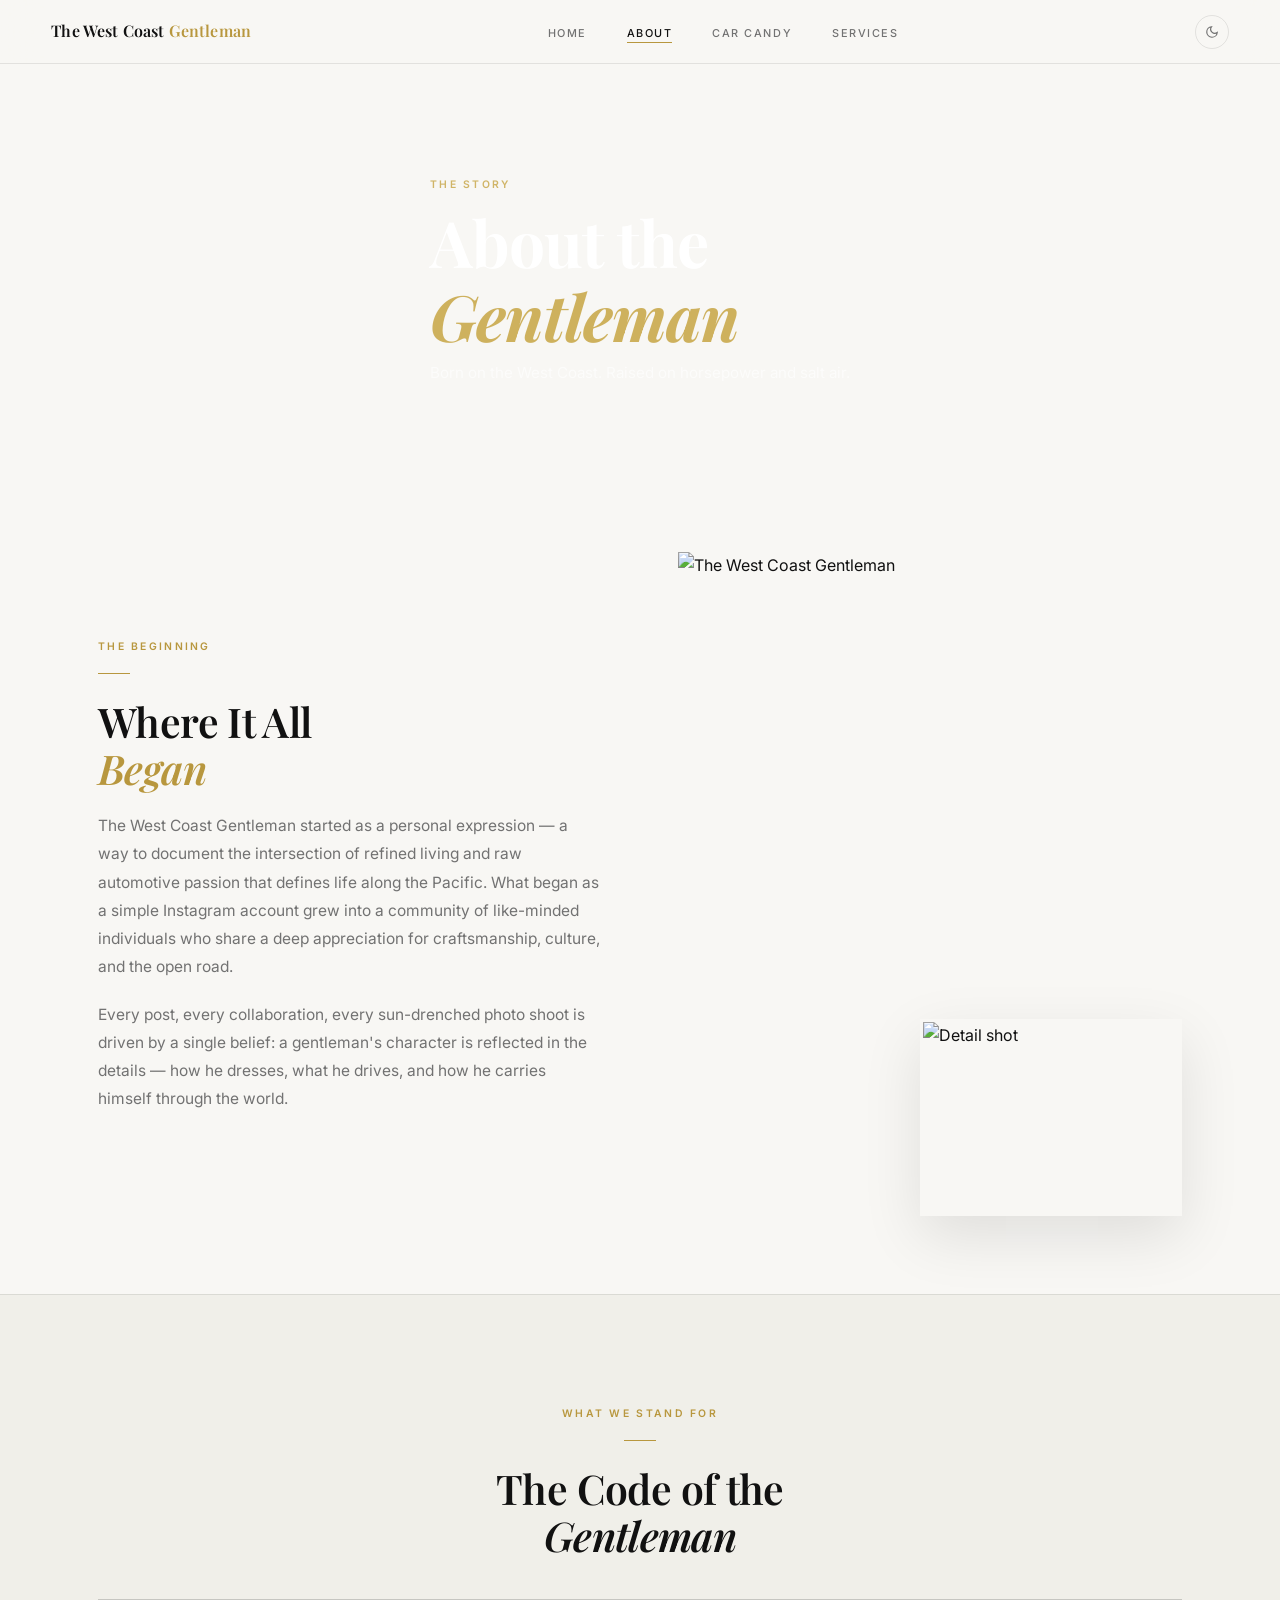
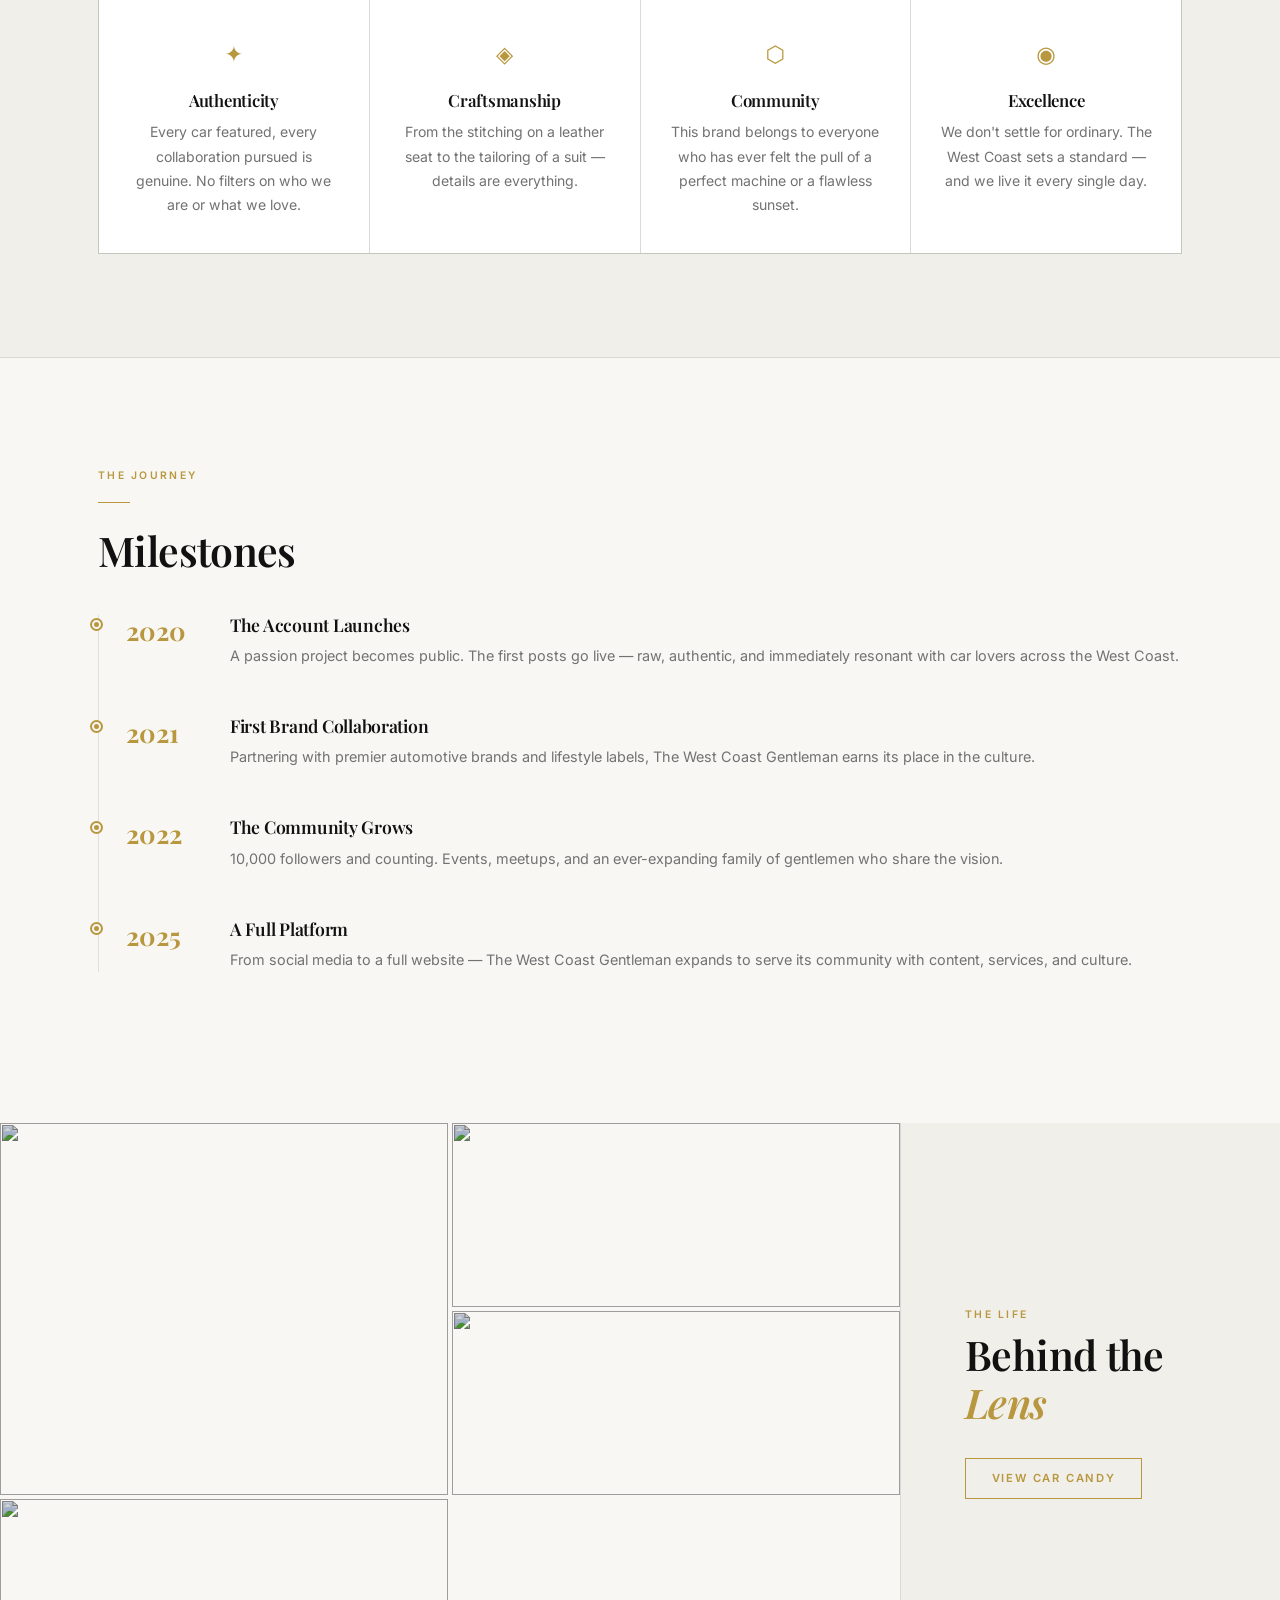
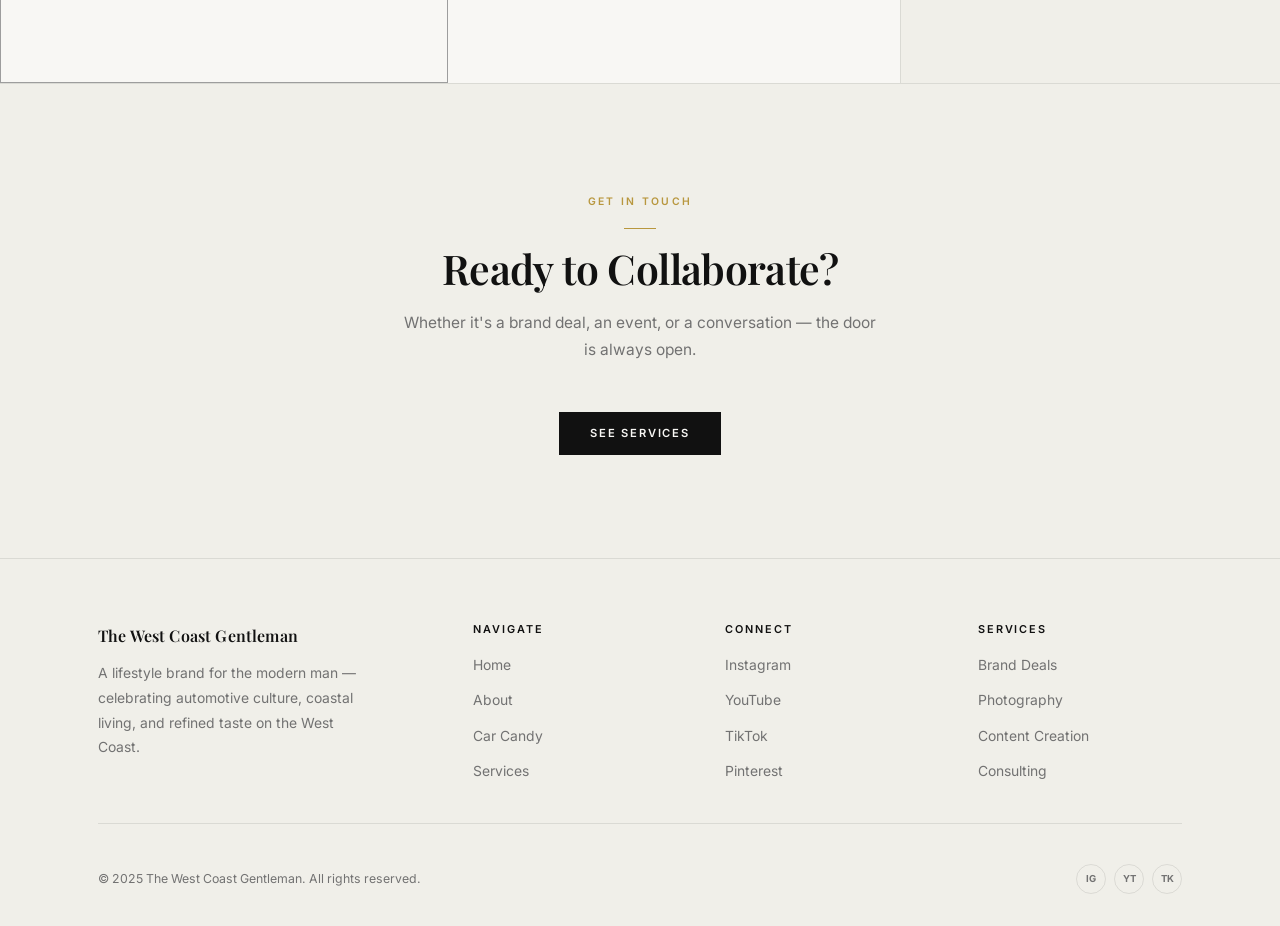
==== about.html @ 029ab5f3 "Initial release — The West Coast Gentleman website Multi-page lifestyle site with dark/light mode to" ====
<!DOCTYPE html>
<html lang="en" data-theme="light">
<head>
  <meta charset="UTF-8" />
  <meta name="viewport" content="width=device-width, initial-scale=1.0" />
  <title>About — The West Coast Gentleman</title>
  <meta name="description" content="The story behind The West Coast Gentleman — a lifestyle brand born from a love of cars, culture, and the Pacific coast." />
  <link rel="preconnect" href="https://fonts.googleapis.com" />
  <link rel="stylesheet" href="styles.css" />
  <link rel="stylesheet" href="about.css" />
</head>
<body>

  <!-- ── Navigation ── -->
  <nav class="nav">
    <div class="nav__inner">
      <a href="index.html" class="nav__logo">The West Coast<span> Gentleman</span></a>
      <ul class="nav__links">
        <li><a href="index.html">Home</a></li>
        <li><a href="about.html" class="active">About</a></li>
        <li><a href="car-candy.html">Car Candy</a></li>
        <li><a href="services.html">Services</a></li>
      </ul>
      <div class="nav__actions">
        <button class="theme-toggle" id="themeToggle" aria-label="Toggle dark mode">☀️</button>
        <button class="nav__hamburger" id="hamburger" aria-label="Menu">
          <span></span><span></span><span></span>
        </button>
      </div>
    </div>
  </nav>

  <!-- Mobile Menu -->
  <div class="nav__mobile" id="mobileMenu">
    <a href="index.html" onclick="closeMenu()">Home</a>
    <a href="about.html" onclick="closeMenu()">About</a>
    <a href="car-candy.html" onclick="closeMenu()">Car Candy</a>
    <a href="services.html" onclick="closeMenu()">Services</a>
  </div>

  <!-- ── Page Hero ── -->
  <section class="page-hero about-hero">
    <div class="page-hero__bg" style="background-image: url('https://images.unsplash.com/photo-1503376780353-7e6692767b70?w=1600&q=80');"></div>
    <div class="page-hero__content container">
      <span class="eyebrow animate-up">The Story</span>
      <h1 class="animate-up delay-1">About the<br/><em>Gentleman</em></h1>
      <p class="animate-up delay-2">Born on the West Coast. Raised on horsepower and salt air.</p>
    </div>
  </section>

  <!-- ── Origin Story ── -->
  <section class="section">
    <div class="container">
      <div class="about-origin" data-reveal>
        <div class="about-origin__text">
          <span class="eyebrow">The Beginning</span>
          <div class="divider-gold"></div>
          <h2>Where It All<br/><em>Began</em></h2>
          <p>The West Coast Gentleman started as a personal expression — a way to document the intersection of refined living and raw automotive passion that defines life along the Pacific. What began as a simple Instagram account grew into a community of like-minded individuals who share a deep appreciation for craftsmanship, culture, and the open road.</p>
          <p style="margin-top:1.2rem;">Every post, every collaboration, every sun-drenched photo shoot is driven by a single belief: a gentleman's character is reflected in the details — how he dresses, what he drives, and how he carries himself through the world.</p>
        </div>
        <div class="about-origin__visual">
          <div class="about-origin__img-main">
            <img src="https://images.unsplash.com/photo-1614200187524-dc4b892acf16?w=700&q=80" alt="The West Coast Gentleman" loading="lazy" />
          </div>
          <div class="about-origin__img-accent">
            <img src="https://images.unsplash.com/photo-1494976388531-d1058494cdd8?w=400&q=80" alt="Detail shot" loading="lazy" />
          </div>
        </div>
      </div>
    </div>
  </section>

  <!-- ── Values ── -->
  <section class="section values-section">
    <div class="container">
      <div class="section-header section-header--center" data-reveal>
        <span class="eyebrow">What We Stand For</span>
        <div class="divider-gold"></div>
        <h2>The Code of the<br/><em>Gentleman</em></h2>
      </div>
      <div class="values-grid">
        <div class="value-card" data-reveal>
          <div class="value-card__icon">✦</div>
          <h3>Authenticity</h3>
          <p>Every car featured, every collaboration pursued is genuine. No filters on who we are or what we love.</p>
        </div>
        <div class="value-card" data-reveal>
          <div class="value-card__icon">◈</div>
          <h3>Craftsmanship</h3>
          <p>From the stitching on a leather seat to the tailoring of a suit — details are everything.</p>
        </div>
        <div class="value-card" data-reveal>
          <div class="value-card__icon">⬡</div>
          <h3>Community</h3>
          <p>This brand belongs to everyone who has ever felt the pull of a perfect machine or a flawless sunset.</p>
        </div>
        <div class="value-card" data-reveal>
          <div class="value-card__icon">◉</div>
          <h3>Excellence</h3>
          <p>We don't settle for ordinary. The West Coast sets a standard — and we live it every single day.</p>
        </div>
      </div>
    </div>
  </section>

  <!-- ── Timeline ── -->
  <section class="section timeline-section">
    <div class="container">
      <div class="section-header" data-reveal>
        <span class="eyebrow">The Journey</span>
        <div class="divider-gold"></div>
        <h2>Milestones</h2>
      </div>
      <div class="timeline">
        <div class="timeline-item" data-reveal>
          <div class="timeline-year">2020</div>
          <div class="timeline-content">
            <h3>The Account Launches</h3>
            <p>A passion project becomes public. The first posts go live — raw, authentic, and immediately resonant with car lovers across the West Coast.</p>
          </div>
        </div>
        <div class="timeline-item" data-reveal>
          <div class="timeline-year">2021</div>
          <div class="timeline-content">
            <h3>First Brand Collaboration</h3>
            <p>Partnering with premier automotive brands and lifestyle labels, The West Coast Gentleman earns its place in the culture.</p>
          </div>
        </div>
        <div class="timeline-item" data-reveal>
          <div class="timeline-year">2022</div>
          <div class="timeline-content">
            <h3>The Community Grows</h3>
            <p>10,000 followers and counting. Events, meetups, and an ever-expanding family of gentlemen who share the vision.</p>
          </div>
        </div>
        <div class="timeline-item" data-reveal>
          <div class="timeline-year">2025</div>
          <div class="timeline-content">
            <h3>A Full Platform</h3>
            <p>From social media to a full website — The West Coast Gentleman expands to serve its community with content, services, and culture.</p>
          </div>
        </div>
      </div>
    </div>
  </section>

  <!-- ── Photo Mosaic ── -->
  <section class="about-mosaic" data-reveal>
    <div class="mosaic-grid">
      <div class="mosaic-cell">
        <img src="https://images.unsplash.com/photo-1558618666-fcd25c85cd64?w=500&q=80" alt="" loading="lazy" />
      </div>
      <div class="mosaic-cell mosaic-cell--tall">
        <img src="https://images.unsplash.com/photo-1542362567-b07e54358753?w=500&q=80" alt="" loading="lazy" />
      </div>
      <div class="mosaic-cell">
        <img src="https://images.unsplash.com/photo-1609687960986-a01a80fb0a4d?w=500&q=80" alt="" loading="lazy" />
      </div>
      <div class="mosaic-cell">
        <img src="https://images.unsplash.com/photo-1600712242805-5f78671b24da?w=500&q=80" alt="" loading="lazy" />
      </div>
    </div>
    <div class="mosaic-label">
      <span class="eyebrow">The Life</span>
      <h2>Behind the<br/><em>Lens</em></h2>
      <a href="car-candy.html" class="btn btn--ghost" style="margin-top:1.5rem;">View Car Candy</a>
    </div>
  </section>

  <!-- ── CTA ── -->
  <section class="section" style="background: var(--bg-alt); border-top: 1px solid var(--border);">
    <div class="container">
      <div style="text-align:center;" data-reveal>
        <span class="eyebrow">Get in Touch</span>
        <div class="divider-gold" style="margin: 1rem auto;"></div>
        <h2>Ready to Collaborate?</h2>
        <p style="margin: 1rem auto; max-width: 480px;">Whether it's a brand deal, an event, or a conversation — the door is always open.</p>
        <a href="services.html" class="btn btn--primary" style="margin-top:2rem;">See Services</a>
      </div>
    </div>
  </section>

  <!-- ── Footer ── -->
  <footer>
    <div class="container">
      <div class="footer__grid">
        <div class="footer__brand">
          <div class="nav__logo">The West Coast<span style="color:var(--accent);"> Gentleman</span></div>
          <p>A lifestyle brand for the modern man — celebrating automotive culture, coastal living, and refined taste on the West Coast.</p>
        </div>
        <div class="footer__col">
          <h4>Navigate</h4>
          <ul>
            <li><a href="index.html">Home</a></li>
            <li><a href="about.html">About</a></li>
            <li><a href="car-candy.html">Car Candy</a></li>
            <li><a href="services.html">Services</a></li>
          </ul>
        </div>
        <div class="footer__col">
          <h4>Connect</h4>
          <ul>
            <li><a href="https://www.instagram.com/thewestcoastgentleman/" target="_blank">Instagram</a></li>
            <li><a href="#">YouTube</a></li>
            <li><a href="#">TikTok</a></li>
            <li><a href="#">Pinterest</a></li>
          </ul>
        </div>
        <div class="footer__col">
          <h4>Services</h4>
          <ul>
            <li><a href="services.html">Brand Deals</a></li>
            <li><a href="services.html">Photography</a></li>
            <li><a href="services.html">Content Creation</a></li>
            <li><a href="services.html">Consulting</a></li>
          </ul>
        </div>
      </div>
      <div class="footer__bottom">
        <span>© 2025 The West Coast Gentleman. All rights reserved.</span>
        <div class="footer__social">
          <a href="https://www.instagram.com/thewestcoastgentleman/" target="_blank" aria-label="Instagram">IG</a>
          <a href="#" aria-label="YouTube">YT</a>
          <a href="#" aria-label="TikTok">TK</a>
        </div>
      </div>
    </div>
  </footer>

  <button class="scroll-top" id="scrollTop" aria-label="Back to top">↑</button>
  <script src="main.js"></script>
</body>
</html>
---- styles.css ----
/* ============================================
   THE WEST COAST GENTLEMAN — Global Styles
   ============================================ */

@import url('https://fonts.googleapis.com/css2?family=Playfair+Display:ital,wght@0,400;0,600;0,700;1,400;1,600&family=Inter:wght@300;400;500;600&display=swap');

/* ── Tokens ── */
:root {
  --bg:       #F8F7F4;
  --bg-alt:   #F0EFE9;
  --surface:  #FFFFFF;
  --border:   rgba(0,0,0,0.09);
  --text:     #111111;
  --muted:    #727272;
  --subtle:   #AAAAAA;
  --gold:     #B8973E;
  --gold-dim: rgba(184,151,62,0.12);
  --nav-bg:   rgba(248,247,244,0.92);
  --nav-h:    64px;
  --radius:   0px;
  --ease:     cubic-bezier(.4,0,.2,1);
  --t:        .28s;
  --shadow:   0 8px 32px rgba(0,0,0,0.07);
  --shadow-lg:0 20px 56px rgba(0,0,0,0.1);
}
[data-theme="dark"] {
  --bg:       #0E0E0E;
  --bg-alt:   #161616;
  --surface:  #1A1A1A;
  --border:   rgba(255,255,255,0.08);
  --text:     #EFEFEF;
  --muted:    #888888;
  --subtle:   #444444;
  --gold:     #C9A84C;
  --gold-dim: rgba(201,168,76,0.1);
  --nav-bg:   rgba(14,14,14,0.93);
  --shadow:   0 8px 32px rgba(0,0,0,0.35);
  --shadow-lg:0 20px 56px rgba(0,0,0,0.5);
}

/* ── Reset ── */
*,*::before,*::after { box-sizing:border-box; margin:0; padding:0 }
html { scroll-behavior:smooth; -webkit-text-size-adjust:100% }
body {
  font-family:'Inter',system-ui,sans-serif;
  background:var(--bg); color:var(--text);
  line-height:1.65; font-size:16px;
  overflow-x:hidden;
  transition:background var(--t) var(--ease), color var(--t) var(--ease);
}
img { display:block; width:100%; height:auto }
a   { color:inherit; text-decoration:none }
ul  { list-style:none }
button { cursor:pointer; border:none; background:none; font-family:inherit; color:inherit }

/* ── Typography ── */
h1,h2,h3,h4 {
  font-family:'Playfair Display',Georgia,serif;
  line-height:1.15; letter-spacing:-.015em;
}
h1 { font-size:clamp(2.5rem,5vw,4.8rem); font-weight:700 }
h2 { font-size:clamp(1.8rem,3.2vw,3rem); font-weight:600 }
h3 { font-size:clamp(1.15rem,1.8vw,1.5rem); font-weight:600 }
h4 { font-size:.68rem; font-weight:600; letter-spacing:.18em; text-transform:uppercase; font-family:'Inter',sans-serif }

p   { font-size:.97rem; line-height:1.78; color:var(--muted) }
p+p { margin-top:.85rem }

/* Eyebrow label */
.eyebrow {
  display:inline-block;
  font-family:'Inter',sans-serif;
  font-size:.65rem; font-weight:600;
  letter-spacing:.22em; text-transform:uppercase;
  color:var(--gold);
}

/* Gold rule */
.divider-gold {
  width:32px; height:1px;
  background:var(--gold);
  display:block; margin:1rem 0 1.5rem;
}

/* ── Layout ── */
.container       { max-width:1180px; margin:0 auto; padding:0 clamp(1.25rem,4vw,3rem) }
.container--wide { max-width:1440px; margin:0 auto; padding:0 clamp(1.25rem,4vw,4rem) }
.section         { padding:clamp(4rem,8vw,7rem) 0 }

/* ── Section header ── */
.section-header { margin-bottom:2.5rem }
.section-header--center { text-align:center }
.section-header--center .divider-gold { margin-left:auto; margin-right:auto }
.section-header h2 { margin:.35rem 0 .75rem }
.section-header p  { max-width:460px }
.section-header--center p { margin-left:auto; margin-right:auto }

/* ── Buttons ── */
.btn {
  display:inline-flex; align-items:center; gap:.5rem;
  font-family:'Inter',sans-serif;
  font-size:.7rem; font-weight:600; letter-spacing:.16em; text-transform:uppercase;
  padding:.72rem 1.9rem;
  border:1px solid transparent;
  transition:all var(--t) var(--ease);
  white-space:nowrap;
}
.btn--primary {
  background:var(--text); color:var(--bg); border-color:var(--text);
}
.btn--primary:hover {
  background:var(--gold); border-color:var(--gold); color:#fff;
  transform:translateY(-1px); box-shadow:0 6px 20px rgba(184,151,62,.3);
}
.btn--outline {
  background:transparent; color:var(--text); border-color:var(--border);
}
.btn--outline:hover { border-color:var(--text) }
.btn--ghost {
  background:transparent; color:var(--gold); border-color:var(--gold);
  padding:.65rem 1.6rem;
}
.btn--ghost:hover { background:var(--gold); color:#fff }

/* ── Navigation ── */
.nav {
  position:fixed; top:0; left:0; right:0; z-index:900;
  height:var(--nav-h);
  background:var(--nav-bg);
  backdrop-filter:blur(18px); -webkit-backdrop-filter:blur(18px);
  border-bottom:1px solid var(--border);
  transition:background var(--t),border-color var(--t);
}
.nav__inner {
  max-width:1440px; margin:0 auto;
  padding:0 clamp(1.25rem,4vw,4rem);
  height:100%;
  display:flex; align-items:center; justify-content:space-between; gap:2rem;
}
.nav__logo {
  font-family:'Playfair Display',serif;
  font-size:1rem; font-weight:600; letter-spacing:.01em;
  color:var(--text); flex-shrink:0;
}
.nav__logo span { color:var(--gold) }

.nav__links {
  display:flex; align-items:center; gap:2.5rem;
}
.nav__links a {
  font-size:.68rem; font-weight:500; letter-spacing:.14em; text-transform:uppercase;
  color:var(--muted); transition:color var(--t);
  position:relative;
}
.nav__links a::after {
  content:''; position:absolute; bottom:-3px; left:0; right:100%;
  height:1px; background:var(--gold);
  transition:right var(--t) var(--ease);
}
.nav__links a:hover,
.nav__links a.active { color:var(--text) }
.nav__links a:hover::after,
.nav__links a.active::after { right:0 }

.nav__actions { display:flex; align-items:center; gap:.6rem }

/* Theme toggle — SVG icon, no emoji */
.theme-toggle {
  width:34px; height:34px; border-radius:50%;
  display:flex; align-items:center; justify-content:center;
  border:1px solid var(--border); color:var(--muted);
  transition:all var(--t);
  font-size:.9rem; line-height:1;
}
.theme-toggle:hover { border-color:var(--text); color:var(--text) }

/* Hamburger */
.nav__hamburger {
  display:none; flex-direction:column; gap:5px;
  width:24px; padding:3px 0;
}
.nav__hamburger span {
  display:block; height:1.5px; background:var(--text);
  transition:all var(--t) var(--ease); transform-origin:center;
}
.nav__hamburger.open span:nth-child(1) { transform:translateY(6.5px) rotate(45deg) }
.nav__hamburger.open span:nth-child(2) { opacity:0; transform:scaleX(0) }
.nav__hamburger.open span:nth-child(3) { transform:translateY(-6.5px) rotate(-45deg) }

/* Mobile drawer */
.nav__mobile {
  display:none; position:fixed; inset:0; top:var(--nav-h); z-index:850;
  background:var(--bg);
  flex-direction:column; align-items:center; justify-content:center; gap:2rem;
}
.nav__mobile.open { display:flex }
.nav__mobile a {
  font-family:'Playfair Display',serif;
  font-size:2rem; font-weight:600; color:var(--muted);
  transition:color var(--t);
}
.nav__mobile a:hover { color:var(--gold) }

/* ── Page hero (inner pages) ── */
.page-hero {
  min-height:50vh; display:flex; align-items:flex-end;
  position:relative; overflow:hidden;
  padding:calc(var(--nav-h) + 4rem) 0 4rem;
}
.page-hero__bg {
  position:absolute; inset:0;
  background-size:cover; background-position:center;
  filter:brightness(.35);
}
.page-hero__content { position:relative; z-index:1; color:#fff }
.page-hero__content .eyebrow { color:rgba(201,168,76,.85) }
.page-hero__content h1 { color:#fff; margin:.6rem 0 .4rem }
.page-hero__content p { color:rgba(255,255,255,.6); font-size:.95rem; max-width:480px }

/* ── Cards ── */
.card {
  background:var(--surface); border:1px solid var(--border);
  overflow:hidden;
  transition:border-color var(--t), transform var(--t), box-shadow var(--t);
}
.card:hover { border-color:rgba(0,0,0,.18); transform:translateY(-4px); box-shadow:var(--shadow-lg) }
[data-theme="dark"] .card:hover { border-color:rgba(255,255,255,.14) }
.card__image { overflow:hidden; aspect-ratio:4/3 }
.card__image img { width:100%; height:100%; object-fit:cover; transition:transform .65s var(--ease) }
.card:hover .card__image img { transform:scale(1.05) }
.card__body { padding:1.4rem }
.card__body .eyebrow { margin-bottom:.4rem }
.card__body h3 { margin:.2rem 0 .5rem }
.card__body p { font-size:.88rem }

/* ── Forms ── */
.form-group { margin-bottom:1.1rem }
.form-group label {
  display:block; font-size:.65rem; font-weight:600;
  letter-spacing:.16em; text-transform:uppercase;
  color:var(--muted); margin-bottom:.4rem;
}
.form-group input,
.form-group select,
.form-group textarea {
  width:100%; padding:.72rem .95rem;
  background:var(--surface); border:1px solid var(--border);
  color:var(--text); font-family:'Inter',sans-serif; font-size:.95rem;
  outline:none; transition:border-color var(--t);
  -webkit-appearance:none; border-radius:0;
}
.form-group input:focus,
.form-group select:focus,
.form-group textarea:focus { border-color:var(--gold) }
.form-group textarea { resize:vertical; min-height:130px }
.form-group select {
  background-image:url("data:image/svg+xml,%3Csvg xmlns='http://www.w3.org/2000/svg' width='10' height='6'%3E%3Cpath d='M0 0l5 6 5-6' fill='none' stroke='%23888' stroke-width='1.5'/%3E%3C/svg%3E");
  background-repeat:no-repeat; background-position:right .9rem center;
  padding-right:2.5rem;
}

/* ── Footer ── */
footer {
  background:var(--bg-alt);
  border-top:1px solid var(--border);
  padding:4rem 0 2rem;
}
.footer__grid {
  display:grid; grid-template-columns:1.6fr repeat(3,1fr);
  gap:3rem; margin-bottom:2.5rem;
  padding-bottom:2.5rem; border-bottom:1px solid var(--border);
}
.footer__brand .nav__logo { margin-bottom:.75rem }
.footer__brand p { font-size:.87rem; max-width:260px }
.footer__col h4 { margin-bottom:1rem }
.footer__col li+li { margin-top:.55rem }
.footer__col a { font-size:.87rem; color:var(--muted); transition:color var(--t) }
.footer__col a:hover { color:var(--gold) }
.footer__bottom {
  display:flex; justify-content:space-between; align-items:center;
  font-size:.77rem; color:var(--muted);
}
.footer__social { display:flex; gap:.5rem }
.footer__social a {
  width:30px; height:30px; border:1px solid var(--border); border-radius:50%;
  display:flex; align-items:center; justify-content:center;
  font-size:.6rem; font-weight:700;
  color:var(--muted); transition:all var(--t);
}
.footer__social a:hover { border-color:var(--gold); color:var(--gold) }

/* ── Scroll-to-top ── */
.scroll-top {
  position:fixed; bottom:1.75rem; right:1.75rem; z-index:800;
  width:38px; height:38px; border-radius:50%;
  background:var(--text); color:var(--bg);
  display:flex; align-items:center; justify-content:center;
  font-size:.85rem; font-weight:600;
  opacity:0; pointer-events:none;
  transition:opacity var(--t), transform var(--t), background var(--t);
  transform:translateY(8px);
}
.scroll-top.visible { opacity:1; pointer-events:auto; transform:translateY(0) }
.scroll-top:hover { background:var(--gold); color:#fff }

/* ── Scroll reveal ── */
[data-reveal] {
  opacity:0; transform:translateY(18px);
  transition:opacity .6s var(--ease), transform .6s var(--ease);
}
[data-reveal].revealed { opacity:1; transform:none }

/* ── Fade-up animation ── */
@keyframes fadeUp { from { opacity:0; transform:translateY(20px) } to { opacity:1; transform:none } }
.animate-up { animation:fadeUp .65s var(--ease) both }
.delay-1 { animation-delay:.12s }
.delay-2 { animation-delay:.24s }
.delay-3 { animation-delay:.36s }
.delay-4 { animation-delay:.48s }

/* ── Responsive ── */
@media (max-width:900px) {
  .footer__grid { grid-template-columns:1fr 1fr; gap:2rem }
}
@media (max-width:700px) {
  .nav__links { display:none }
  .nav__hamburger { display:flex }
  .footer__grid { grid-template-columns:1fr }
  .footer__bottom { flex-direction:column; gap:.75rem; text-align:center }
}
@media (max-width:480px) {
  :root { --nav-h:58px }
}
---- about.css ----
/* ============================================
   ABOUT PAGE
   ============================================ */

.about-hero h1 em { font-style:italic; color:rgba(201,168,76,.9) }

/* ── Origin ── */
.about-origin {
  display:grid; grid-template-columns:1fr 1fr;
  gap:clamp(3rem,6vw,6rem); align-items:center;
}
.about-origin__text h2 { margin:.3rem 0 1.25rem }
.about-origin__text h2 em { font-style:italic; color:var(--gold) }
.about-origin__text p { line-height:1.82 }
.about-origin__text .btn { margin-top:2rem }

.about-origin__visual { position:relative; padding-right:1.5rem }
.about-origin__img-main { aspect-ratio:3/4; overflow:hidden }
.about-origin__img-main img {
  width:100%; height:100%; object-fit:cover;
  transition:transform .8s var(--ease);
}
.about-origin__visual:hover .about-origin__img-main img { transform:scale(1.04) }
.about-origin__img-accent {
  position:absolute; bottom:-1.5rem; right:0;
  width:52%; aspect-ratio:4/3; overflow:hidden;
  border:3px solid var(--bg);
  box-shadow:var(--shadow-lg);
}
.about-origin__img-accent img { width:100%; height:100%; object-fit:cover }

/* ── Values ── */
.values-section {
  background:var(--bg-alt);
  border-top:1px solid var(--border);
  border-bottom:1px solid var(--border);
}
.values-grid {
  display:grid; grid-template-columns:repeat(4,1fr); gap:1px;
  background:var(--border); border:1px solid var(--border);
  margin-top:1rem;
}
.value-card {
  background:var(--surface); padding:2.25rem 1.75rem; text-align:center;
  transition:background var(--t);
}
.value-card:hover { background:var(--bg) }
.value-card__icon {
  font-size:1.4rem; color:var(--gold);
  margin-bottom:1.1rem; display:block;
}
.value-card h3 { font-size:1.05rem; margin-bottom:.65rem }
.value-card p { font-size:.88rem; line-height:1.72 }

/* ── Timeline ── */
.timeline { position:relative; padding-left:1.75rem; margin-top:1rem }
.timeline::before {
  content:''; position:absolute; left:0; top:0; bottom:0;
  width:1px; background:var(--border);
}
.timeline-item {
  display:flex; gap:2rem; margin-bottom:3rem; position:relative;
}
.timeline-item::before {
  content:''; position:absolute; left:-2.15rem; top:.35rem;
  width:9px; height:9px; border-radius:50%;
  background:var(--gold); border:2px solid var(--bg);
  box-shadow:0 0 0 2px var(--gold);
}
.timeline-year {
  font-family:'Playfair Display',serif;
  font-size:1.6rem; font-weight:700; color:var(--gold);
  flex-shrink:0; width:72px; padding-top:.05rem; line-height:1.2;
}
.timeline-content h3 { font-size:1.1rem; margin-bottom:.5rem }
.timeline-content p { font-size:.9rem; line-height:1.75 }

/* ── Mosaic ── */
.about-mosaic {
  display:grid; grid-template-columns:1fr 380px; min-height:560px;
}
.mosaic-grid { display:grid; grid-template-columns:repeat(2,1fr); gap:4px }
.mosaic-cell { overflow:hidden }
.mosaic-cell--tall { grid-row:1/3 }
.mosaic-cell img {
  width:100%; height:100%; object-fit:cover;
  transition:transform .65s var(--ease);
  filter:brightness(.82);
}
.mosaic-cell:hover img { transform:scale(1.05); filter:brightness(.95) }
.mosaic-label {
  background:var(--bg-alt); border-left:1px solid var(--border);
  display:flex; flex-direction:column; justify-content:center;
  padding:clamp(2.5rem,5vw,4rem);
}
.mosaic-label h2 { margin:.5rem 0 }
.mosaic-label h2 em { font-style:italic; color:var(--gold) }
.mosaic-label .btn { margin-top:1.75rem; align-self:flex-start }

/* ── Responsive ── */
@media (max-width:1100px) {
  .values-grid { grid-template-columns:repeat(2,1fr) }
  .about-mosaic { grid-template-columns:1fr }
  .mosaic-label { border-left:none; border-top:1px solid var(--border); padding:2.5rem 2rem }
}
@media (max-width:768px) {
  .about-origin { grid-template-columns:1fr }
  .about-origin__visual { display:none }
  .timeline-item { flex-direction:column; gap:.4rem }
  .timeline-year { font-size:1.3rem }
}
@media (max-width:480px) {
  .values-grid { grid-template-columns:1fr }
}
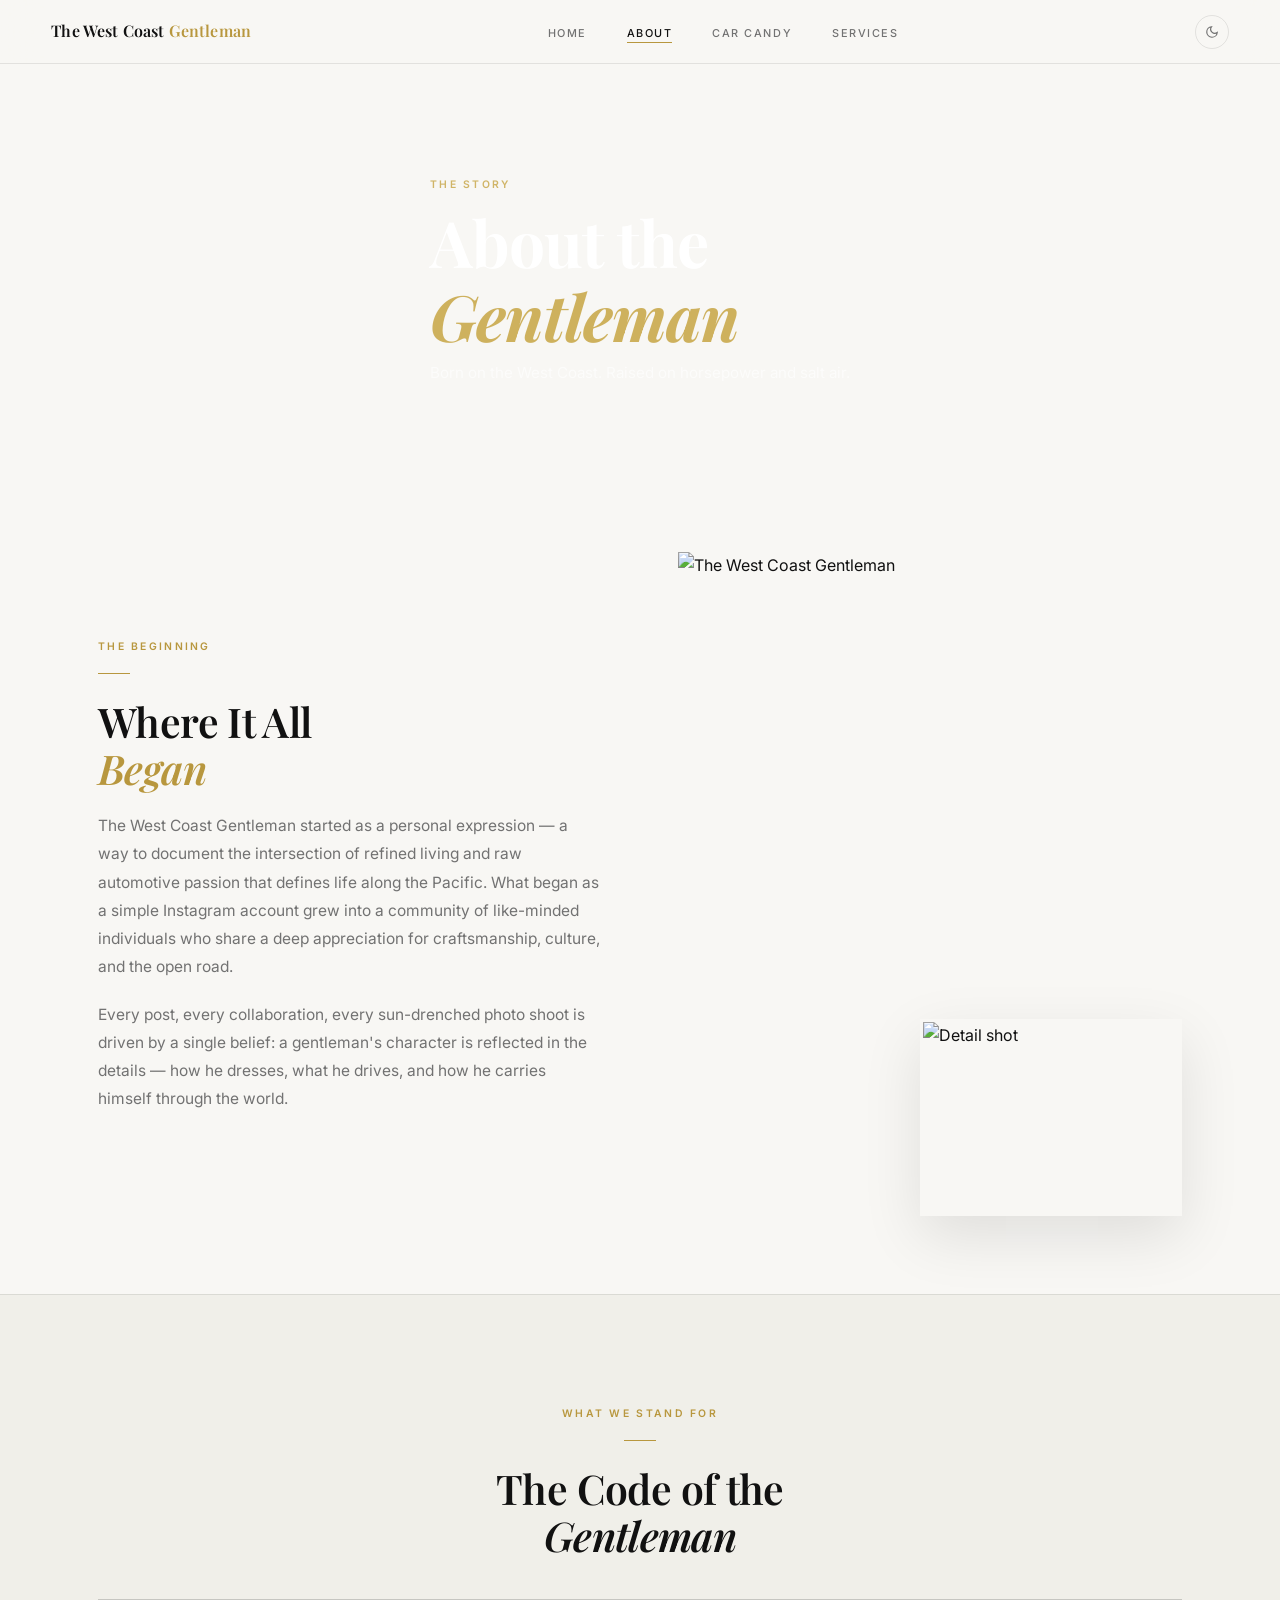
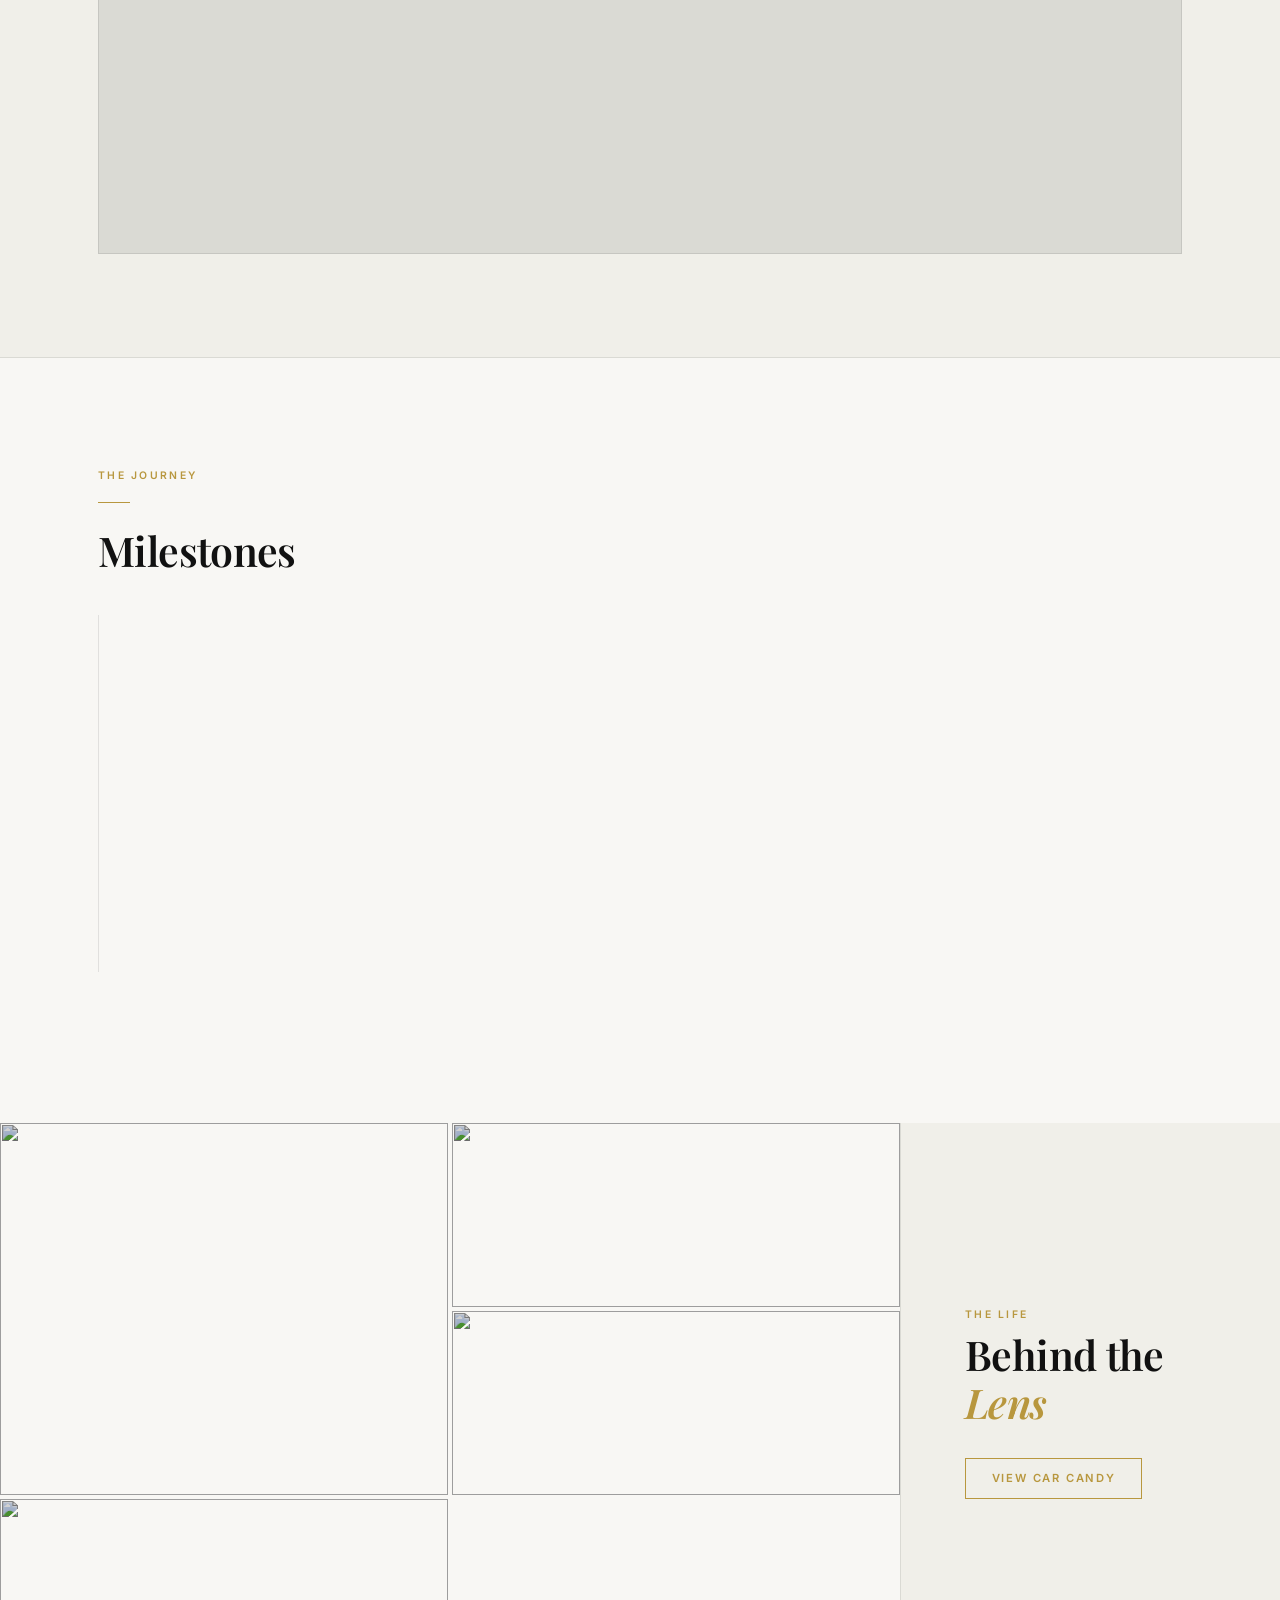
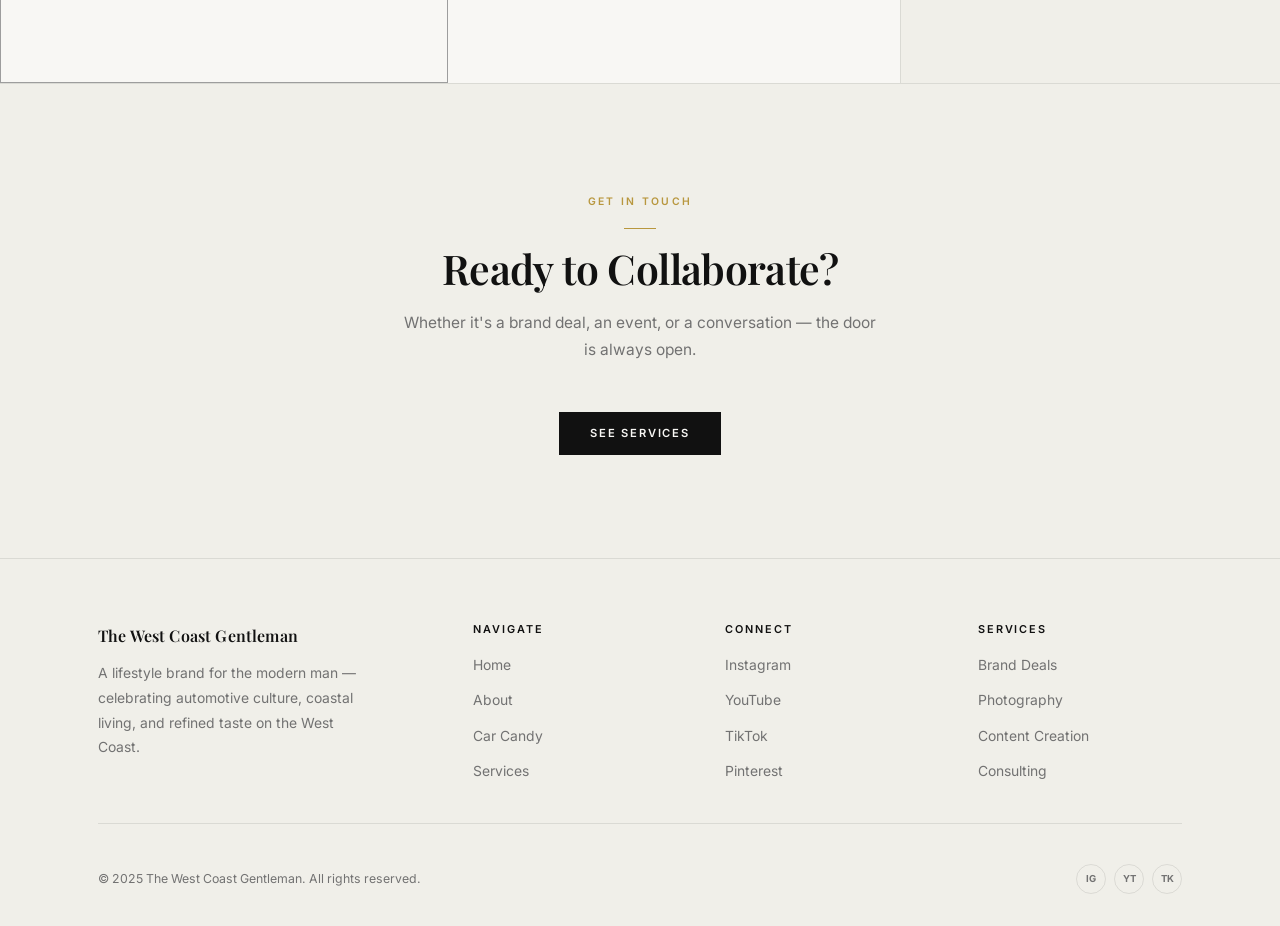
==== commit 1660ef83: "Add GitHub-powered CMS admin panel and content system - admin.html + admin.js: full browser-based CM" ====
--- a/about.html
+++ b/about.html
@@ -40,11 +40,11 @@
 
   <!-- ── Page Hero ── -->
   <section class="page-hero about-hero">
-    <div class="page-hero__bg" style="background-image: url('https://images.unsplash.com/photo-1503376780353-7e6692767b70?w=1600&q=80');"></div>
+    <div class="page-hero__bg" data-c-bg="about.hero_image" style="background-image: url('https://images.unsplash.com/photo-1503376780353-7e6692767b70?w=1600&q=80');"></div>
     <div class="page-hero__content container">
-      <span class="eyebrow animate-up">The Story</span>
-      <h1 class="animate-up delay-1">About the<br/><em>Gentleman</em></h1>
-      <p class="animate-up delay-2">Born on the West Coast. Raised on horsepower and salt air.</p>
+      <span class="eyebrow animate-up" data-c="about.hero_eyebrow">The Story</span>
+      <h1 class="animate-up delay-1"><span data-c="about.hero_h1a">About the</span><br/><em data-c="about.hero_h1b">Gentleman</em></h1>
+      <p class="animate-up delay-2" data-c="about.hero_sub">Born on the West Coast. Raised on horsepower and salt air.</p>
     </div>
   </section>
 
@@ -55,16 +55,16 @@
         <div class="about-origin__text">
           <span class="eyebrow">The Beginning</span>
           <div class="divider-gold"></div>
-          <h2>Where It All<br/><em>Began</em></h2>
-          <p>The West Coast Gentleman started as a personal expression — a way to document the intersection of refined living and raw automotive passion that defines life along the Pacific. What began as a simple Instagram account grew into a community of like-minded individuals who share a deep appreciation for craftsmanship, culture, and the open road.</p>
-          <p style="margin-top:1.2rem;">Every post, every collaboration, every sun-drenched photo shoot is driven by a single belief: a gentleman's character is reflected in the details — how he dresses, what he drives, and how he carries himself through the world.</p>
+          <h2><span data-c="about.origin_h2a">Where It All</span><br/><em data-c="about.origin_h2b">Began</em></h2>
+          <p data-c="about.origin_p1">The West Coast Gentleman started as a personal expression — a way to document the intersection of refined living and raw automotive passion that defines life along the Pacific.</p>
+          <p style="margin-top:1.2rem;" data-c="about.origin_p2">Every post, every collaboration, every sun-drenched photo shoot is driven by a single belief: a gentleman's character is reflected in the details.</p>
         </div>
         <div class="about-origin__visual">
           <div class="about-origin__img-main">
-            <img src="https://images.unsplash.com/photo-1614200187524-dc4b892acf16?w=700&q=80" alt="The West Coast Gentleman" loading="lazy" />
+            <img data-c-src="about.origin_image1" src="https://images.unsplash.com/photo-1614200187524-dc4b892acf16?w=700&q=80" alt="The West Coast Gentleman" loading="lazy" />
           </div>
           <div class="about-origin__img-accent">
-            <img src="https://images.unsplash.com/photo-1494976388531-d1058494cdd8?w=400&q=80" alt="Detail shot" loading="lazy" />
+            <img data-c-src="about.origin_image2" src="https://images.unsplash.com/photo-1494976388531-d1058494cdd8?w=400&q=80" alt="Detail shot" loading="lazy" />
           </div>
         </div>
       </div>
@@ -79,28 +79,7 @@
         <div class="divider-gold"></div>
         <h2>The Code of the<br/><em>Gentleman</em></h2>
       </div>
-      <div class="values-grid">
-        <div class="value-card" data-reveal>
-          <div class="value-card__icon">✦</div>
-          <h3>Authenticity</h3>
-          <p>Every car featured, every collaboration pursued is genuine. No filters on who we are or what we love.</p>
-        </div>
-        <div class="value-card" data-reveal>
-          <div class="value-card__icon">◈</div>
-          <h3>Craftsmanship</h3>
-          <p>From the stitching on a leather seat to the tailoring of a suit — details are everything.</p>
-        </div>
-        <div class="value-card" data-reveal>
-          <div class="value-card__icon">⬡</div>
-          <h3>Community</h3>
-          <p>This brand belongs to everyone who has ever felt the pull of a perfect machine or a flawless sunset.</p>
-        </div>
-        <div class="value-card" data-reveal>
-          <div class="value-card__icon">◉</div>
-          <h3>Excellence</h3>
-          <p>We don't settle for ordinary. The West Coast sets a standard — and we live it every single day.</p>
-        </div>
-      </div>
+      <div class="values-grid" id="values-root"></div>
     </div>
   </section>
 
@@ -112,36 +91,7 @@
         <div class="divider-gold"></div>
         <h2>Milestones</h2>
       </div>
-      <div class="timeline">
-        <div class="timeline-item" data-reveal>
-          <div class="timeline-year">2020</div>
-          <div class="timeline-content">
-            <h3>The Account Launches</h3>
-            <p>A passion project becomes public. The first posts go live — raw, authentic, and immediately resonant with car lovers across the West Coast.</p>
-          </div>
-        </div>
-        <div class="timeline-item" data-reveal>
-          <div class="timeline-year">2021</div>
-          <div class="timeline-content">
-            <h3>First Brand Collaboration</h3>
-            <p>Partnering with premier automotive brands and lifestyle labels, The West Coast Gentleman earns its place in the culture.</p>
-          </div>
-        </div>
-        <div class="timeline-item" data-reveal>
-          <div class="timeline-year">2022</div>
-          <div class="timeline-content">
-            <h3>The Community Grows</h3>
-            <p>10,000 followers and counting. Events, meetups, and an ever-expanding family of gentlemen who share the vision.</p>
-          </div>
-        </div>
-        <div class="timeline-item" data-reveal>
-          <div class="timeline-year">2025</div>
-          <div class="timeline-content">
-            <h3>A Full Platform</h3>
-            <p>From social media to a full website — The West Coast Gentleman expands to serve its community with content, services, and culture.</p>
-          </div>
-        </div>
-      </div>
+      <div class="timeline" id="timeline-root"></div>
     </div>
   </section>
 
@@ -230,5 +180,6 @@
 
   <button class="scroll-top" id="scrollTop" aria-label="Back to top">↑</button>
   <script src="main.js"></script>
+  <script src="content-loader.js"></script>
 </body>
 </html>
